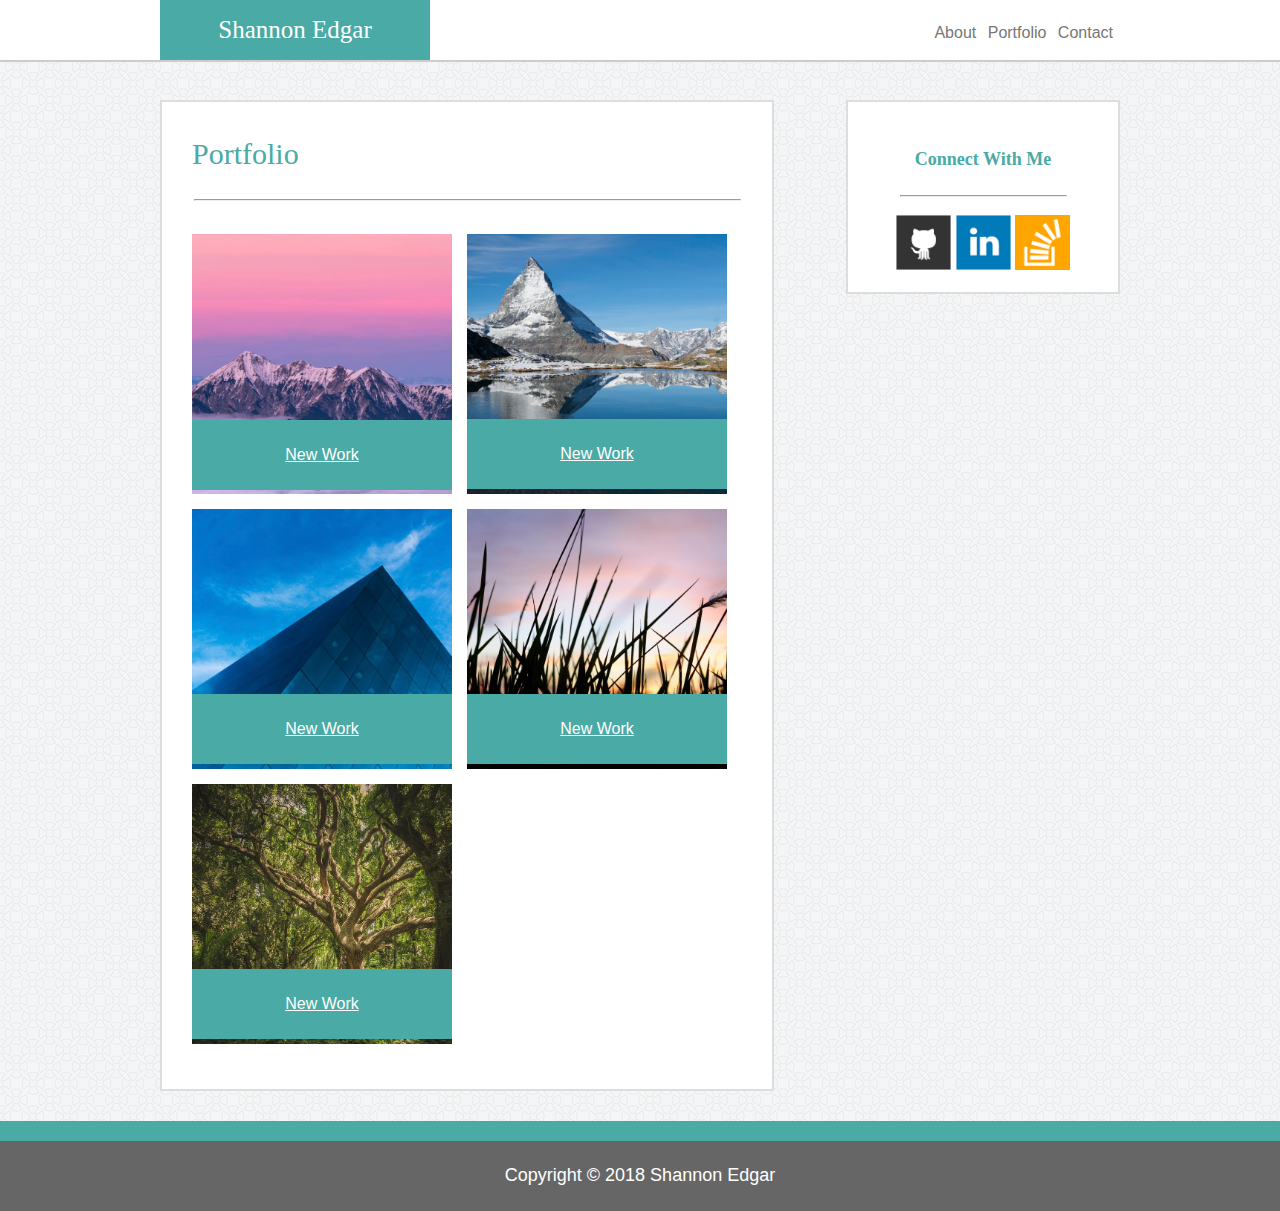
==== portfolio.html @ ae610f23 "Files" ====
<!DOCTYPE html>
<html lang="en">
<head>
	<meta charset="UTF-8">
	<title>Portfolio | Shannon Edgar</title>
	<meta name="viewport" content="width=device-width, initial-scale=1.0">
 	<link rel="stylesheet" type="text/css" href="assets/css/reset.css">
 	<link rel="stylesheet" type="text/css" href="assets/css/style.css">
	 
</head>

<body>

  <header id="masterhead">
  	<div class="container">
		<a href="index.html" id="name">Shannon Edgar</a>

			<nav>
				<a href="index.html">About</a>
				<a href="portfolio.html">Portfolio</a>
				<a href="contact.html">Contact</a>
				
			</nav>
  	</div>
  </header>



	<div id="mainbody" class="container">
		<section class="mainsection">

			<h1>Portfolio</h1><br><hr id="hr2"><br>

				<div>
					<h3 id="green">New Work</h3>
					<img src="assets/images/image1.jpg" class="work" alt="Image of Portfolio Work"></div>

				<div class="work">
					<h3 id="green1">New Work</h3>
					<img src="assets/images/image2.jpg" class="work" alt="Image of Portfolio Work"></div>

				<div class="work">
					<h3 id="green2">New Work</h3>
					<img src="assets/images/image3.jpg" class="work" alt="Image of Portfolio Work"></div>

				<div class="work">
					<h3 id="green2">New Work</h3>
					<img src="assets/images/image4.jpg" class="work" alt="Image of Portfolio Work"></div>

				<div class="work">
					<h3 id="green2">New Work</h3>
					<img src="assets/images/image5.jpg" class="work" alt="Image of Portfolio Work"></div>

		</section>


	<section class="sidebar">
		<div>
			<h2>Connect With Me</h2><hr>

			<a href=""><img src="assets/images/github-128.png" class= "sidebarimages" alt="Git Hub Logo">

			<a href=""><img src="assets/images/linkedin-128.png" class= "sidebarimages" alt="LinkedIn">

			<a href=""><img src="assets/images/stackoverflow-128.png" class= "sidebarimages" alt="Stack Overflow">

		</div>
	</section></div>


<footer>
		<div id="footertype"><a>
			Copyright &copy; 2018 Shannon Edgar</a>
		</div>

	</footer>

	
</body>
</html>
---- assets/css/style.css ----
body {
  	color: #777777;
  	font-family: 'Arial', 'Helvetica Neue', Helvetica, sans-serif;
	background: url(../images/circles-light.png)
 
}

header {
 	padding: 00px;
  	margin-bottom: 20px;
  	color: #333;
  	background: #777777;
  	z-index: 200;
}

.container {
	width: 100%;
	max-width: 960px;
	margin: 0 auto;
	clear: both;
}

#masterhead {
	position: fixed;
	width: 100%;
	margin: 0 0 0px 0;
	color: #fff;
	border-bottom: 2px solid #ccc;
	background: #fff;
	height: 60px;
	


}

#name {
	height: 60px;
	width: 270px;
	color: #fff;
	background: #4aaaa5;
	font-family: georgia, times, "times new roman", serif;
	float: left;
	line-height: 60px;
	text-align: center;
	font-size: 25px;
	margin: 0px 0px 0px 0px;
	text-decoration: none;
}		

#mainbody {
	padding-top: 0px;

}	

.mainsection {
	float: left;
	margin: 100px 0px 30px 0px;
	padding: 10px 30px 30px 30px;
	
	background: #fff;
	border: 2px solid #ddd;
	width: 550px;
	line-height: 25px;
	font-size: 16px;
	font-family: 'Arial', 'Helvetica Neue', Helvetica, sans-serif;
}

.profilepic {
	width: 190px;
	padding: 0 30px 10px 0;
	float: left;

}


.sidebar {
	float: right;
	width: 270px;
	height: 190px;
	padding: 0px 0px 0px 0;
	background: #fff;
	border: 2px solid #ddd;
	padding-left: 0px;
    text-align: center;
    margin-top: 100px;
	padding: 40px, 10px, 0, 10px;
	margin: 0, 20px, 0, 10px;
}

.sidebarimages {
	width: 55px;
	height: 55px;
	position: relative;
    top: 10px;
}


hr {
	width: 165px;
}

#hr2 {
	width: 545px;
}

h1 {
	font-size: 30px;
	line-height: 24px;
  	color: #4aaaa5;
  	font-family: georgia, times, "times new roman", serif;
  	padding-top: 30px

}

h2 {
	font-size: 18px;
	line-height: 55px;
  	color: #4aaaa5;
  	font-family: georgia, times, "times new roman", serif;
  	font-weight: bold;
  	padding-top: 30px;

}

h3 {
	position: absolute;   
	width: 260px;
	height: 50px;
	font-weight: 300;
	line-height: 30px;
	color: #fff;
	text-align: center;
	background: #4aaaa5;
	z-index: 5;
}

#green {
	position: absolute; 
	top: 420px;
	padding-top: 20px;
	text-decoration: underline;
}

#green1 {
	position: absolute; 
	top: 185px;
	right: 15px;
	padding-top: 20px;
	text-decoration: underline;
}

#green2 {
	position: absolute; 
	top: 185px;
	right: 15px;
	padding-top: 20px;
	text-decoration: underline;

}

/* I am using class and absolute postioning to get the green bars in place. This cannot be right. */


nav {
	float: right;
}

nav a {
	text-decoration: none;
	margin: 25px 7px 0px 0px;
	font-family: 'Arial', 'Helvetica Neue', Helvetica, sans-serif;
	display: inline-block;
	color: #777777;
}

footer {
	width: 100%;
	clear: both;
	font-size: 18px;
	text-align: center;
	background: #666;
	color: #ffffff;
	text-decoration: none;
	height: 80px;
	border-top: 10px solid #4aaaa5;
}

a { text-decoration: none; }
a:visited { text-decoration: none; }
a:hover { text-decoration: none; }
a:focus { text-decoration: none; }
a:hover, a:active { text-decoration: none; }


#footertype {
	width: 100%;
	padding: 25px 0px 0px 0px;
	text-decoration: none;
	font-family: 'Arial', 'Helvetica Neue', Helvetica, sans-serif;
	border-top: 10px solid #4aaaa5;
	text-decoration: none;

}	

.work{
	position: relative;
	z-index: 1;
	float:	left;
	width: 260px;
	height: 260px;
	padding: 0 15px 15px 0;

}

.button{
	width: 90px;
	height: 40px;
	color: #fff;
	background: #4aaaa5;
}


#boxsize{
	width: 540px;
	height: 300px;
}

.typebox{
	width: 540px;
	height: 20px;
}


@media only screen and (max-device-width : 980px) {
	
}


@media only screen and (max-device-width : 768px) {
h1 {
	font-size: 140px; 
    }
}

@media screen and (max-device-width : 640px) {
	h1 {
	font-size: 140px; 
    }
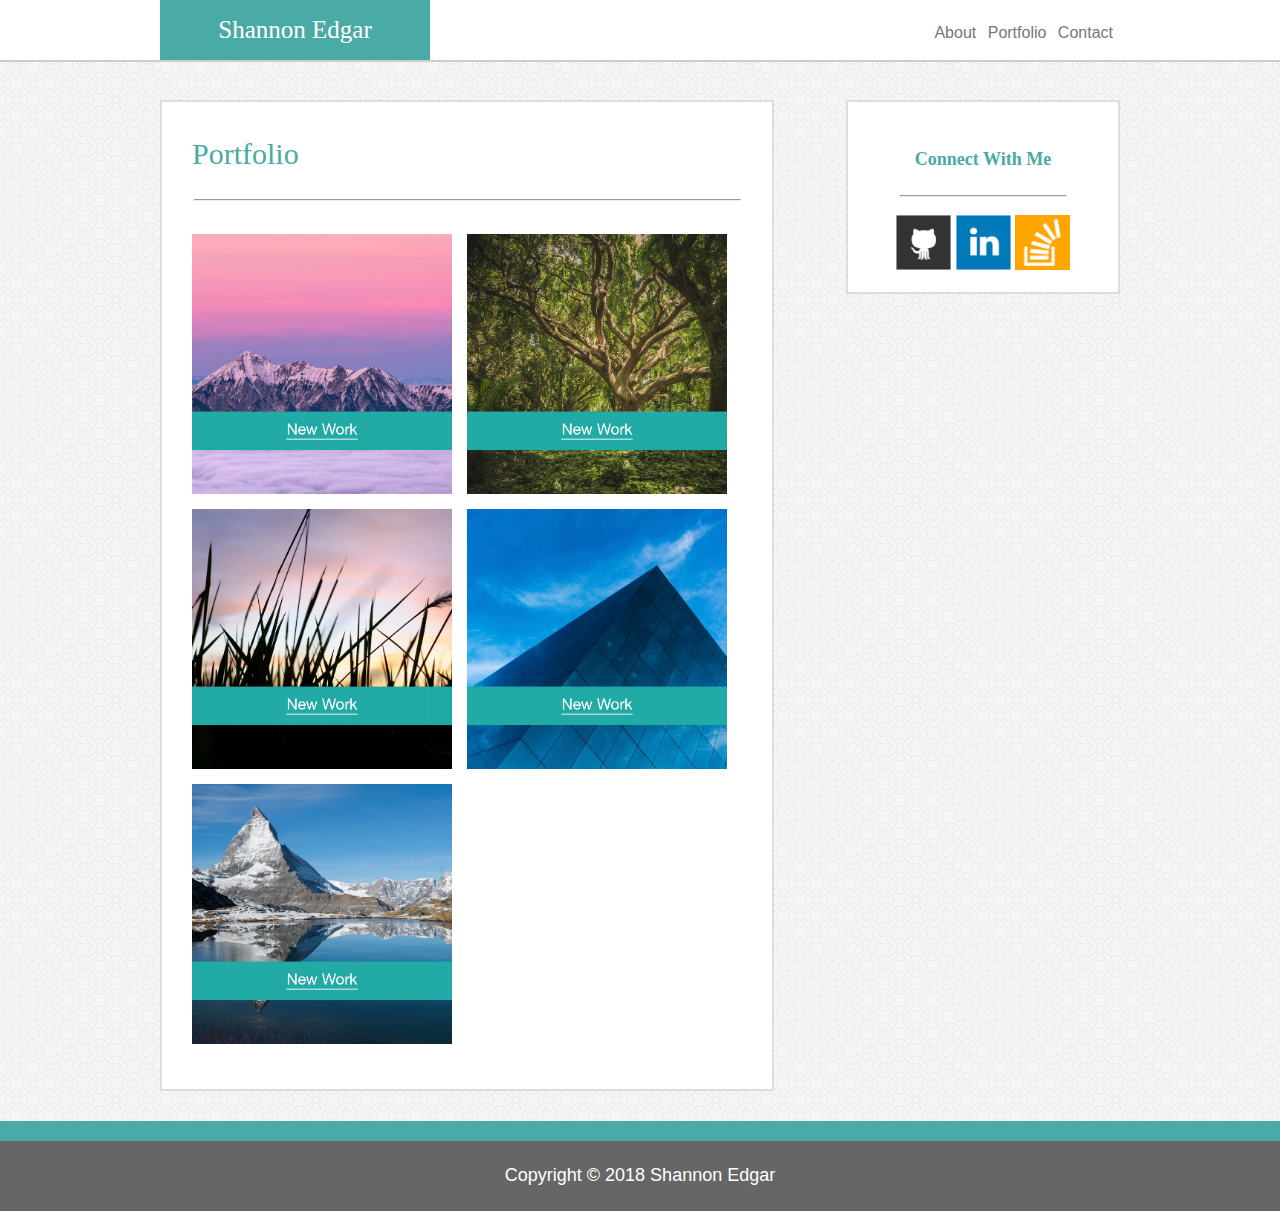
==== commit 06a89f97: "Final Responsive Commit" ====
--- a/portfolio.html
+++ b/portfolio.html
@@ -31,24 +31,19 @@
 
 			<h1>Portfolio</h1><br><hr id="hr2"><br>
 
-				<div>
-					<h3 id="green">New Work</h3>
+				<div class="work">
 					<img src="assets/images/image1.jpg" class="work" alt="Image of Portfolio Work"></div>
 
 				<div class="work">
-					<h3 id="green1">New Work</h3>
 					<img src="assets/images/image2.jpg" class="work" alt="Image of Portfolio Work"></div>
 
 				<div class="work">
-					<h3 id="green2">New Work</h3>
 					<img src="assets/images/image3.jpg" class="work" alt="Image of Portfolio Work"></div>
 
 				<div class="work">
-					<h3 id="green2">New Work</h3>
 					<img src="assets/images/image4.jpg" class="work" alt="Image of Portfolio Work"></div>
 
 				<div class="work">
-					<h3 id="green2">New Work</h3>
 					<img src="assets/images/image5.jpg" class="work" alt="Image of Portfolio Work"></div>
 
 		</section>
--- a/assets/css/style.css
+++ b/assets/css/style.css
@@ -34,9 +34,6 @@
 	border-bottom: 2px solid #ccc;
 	background: #fff;
 	height: 60px;
-	
-
-
 }
 
 #name {
@@ -237,21 +234,130 @@
 }
 
 
-@media only screen and (max-device-width : 980px) {
-	
-}
-
-
-@media only screen and (max-device-width : 768px) {
-h1 {
-	font-size: 140px; 
+@media only screen and (max-width : 980px) {
+	
+}
+
+@media only screen and (max-width : 888px) {
+	.sidebar {
+	float: left;
+	width: 100%;
+}
+
+nav {
+	background-color: white;
+	position: relative;
+	width: 100%;
+	height: 30px;
+	text-align: center;	
+	padding-top: 20px;
+}
+
+#name {
+	height: 60px;
+	width: 100%;
+	color: #fff;
+	background: #4aaaa5;
+	font-family: georgia, times, "times new roman", serif;
+	float: left;
+	line-height: 60px;
+	text-align: center;
+	font-size: 25px;
+	margin: 0px 0px 0px 0px;
+	text-decoration: none;
+}	
+
+.mainsection {
+	margin: 130px 0px 30px 0px;
+
+}
+
+nav a {
+	text-align: center;
+	background-color: white;
+	width: 100%;
+	display: inline;
+	text-align: center;	
+
+	
+}
+
+
+
+
+
+
+}
+
+@media only screen and (max-width : 768px) {
+
+nav {
+	background-color: white;
+	position: relative;
+	width: 100%;
+	height: 30px;
+	text-align: center;	
+	padding-top: 20px;
+}
+
+#name {
+	height: 60px;
+	width: 100%;
+	color: #fff;
+	background: #4aaaa5;
+	font-family: georgia, times, "times new roman", serif;
+	float: left;
+	line-height: 60px;
+	text-align: center;
+	font-size: 25px;
+	margin: 0px 0px 0px 0px;
+	text-decoration: none;
+}	
+
+.mainsection {
+	margin: 130px 0px 30px 0px;
+
+}
+
+nav a {
+	text-align: center;
+	background-color: white;
+	width: 100%;
+	display: inline;
+	text-align: center;	
+
+	
+}
+
+.sidebar {
+	float: left;
+	width: 100%;
+}
+
+.work {
+    width: 100%;
+    height: auto;
+    float: left;
+}
+
+
+
+
+
+
+
+
+
+
+@media screen and (max-width : 640px) {
+	
+.work {
+    width: 100%;
+    height: auto;
+    float: left;
+}
+
     }
-}
-
-@media screen and (max-device-width : 640px) {
-	h1 {
-	font-size: 140px; 
-    }
-
-
-
+
+
+
